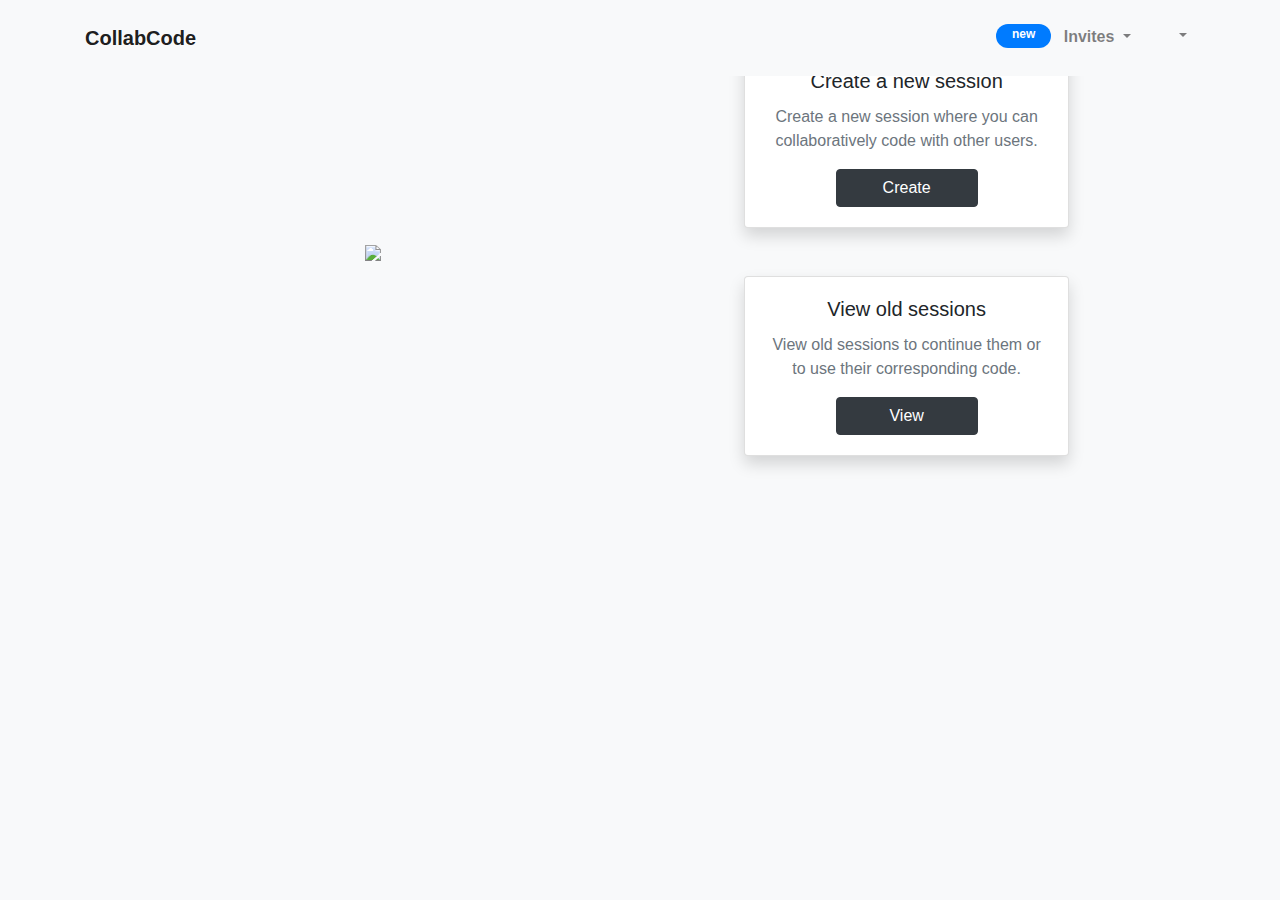
==== src/main/resources/templates/dashboard.html @ 6962b436 "Firebase linked." ====
<!DOCTYPE html>
<html lang="en" xmlns:th="http://www.thymeleaf.org">
<head>
    <meta charset="UTF-8">
    <meta name="_csrf" content="${_csrf.token}"/>
    <meta name="_csrf_header" content="${_csrf.headerName}"/>

    <title>CollabCode</title>

    <!-- Bootstrap -->
    <link rel="stylesheet" href="https://stackpath.bootstrapcdn.com/bootstrap/4.4.1/css/bootstrap.min.css" integrity="sha384-Vkoo8x4CGsO3+Hhxv8T/Q5PaXtkKtu6ug5TOeNV6gBiFeWPGFN9MuhOf23Q9Ifjh" crossorigin="anonymous"/>
    <script src="https://code.jquery.com/jquery-3.4.1.js" integrity="sha256-WpOohJOqMqqyKL9FccASB9O0KwACQJpFTUBLTYOVvVU=" crossorigin="anonymous"></script>
    <script src="https://cdn.jsdelivr.net/npm/popper.js@1.16.0/dist/umd/popper.min.js" integrity="sha384-Q6E9RHvbIyZFJoft+2mJbHaEWldlvI9IOYy5n3zV9zzTtmI3UksdQRVvoxMfooAo" crossorigin="anonymous"></script>
    <script src="https://stackpath.bootstrapcdn.com/bootstrap/4.4.1/js/bootstrap.min.js" integrity="sha384-wfSDF2E50Y2D1uUdj0O3uMBJnjuUD4Ih7YwaYd1iqfktj0Uod8GCExl3Og8ifwB6" crossorigin="anonymous"></script>

    <!-- Fontawesome icons -->
    <link rel="stylesheet" href="https://use.fontawesome.com/releases/v5.7.0/css/all.css" integrity="sha384-lZN37f5QGtY3VHgisS14W3ExzMWZxybE1SJSEsQp9S+oqd12jhcu+A56Ebc1zFSJ" crossorigin="anonymous">

    <link rel="stylesheet" href="css/dashboard.css">
    <script src="js/dashboard.js"></script>
</head>
<body class="bg-light">

<nav class="navbar navbar-expand-sm fixed-top navbar-light bg-light py-3">
    <div class="container">
        <a class="navbar-brand font-weight-bold" href="#">CollabCode</a>

        <button class="navbar-toggler" type="button" data-toggle="collapse" data-target="#navbarSupportedContent" aria-controls="navbarSupportedContent" aria-expanded="false" aria-label="Toggle navigation">
            <span class="navbar-toggler-icon"></span>
        </button>

        <div class="collapse navbar-collapse" id="navbarSupportedContent">
            <ul class="navbar-nav ml-auto">
                <li class="nav-item dropdown mr-4">
                    <a class="nav-link dropdown-toggle font-weight-bold" href="#" id="navbarDropdownNotifications" role="button" data-toggle="dropdown" aria-haspopup="true" aria-expanded="false">
                        <span class="badge badge-pill badge-primary align-middle mr-1 pt-1 pb-2 pl-3 pr-3 mb-1">new</span>
                        <i class="fas fa-envelope mr-1"></i>
                        Invites
                    </a>
                    <div class="dropdown-menu dropdown-menu-right" aria-labelledby="navbarDropdownNotifications">
                        <a class="dropdown-item" href="#">
                            Notification 1
                            <div class="dropdown-divider"></div>
                            <a class="dropdown-item" href="#">
                                Notification 2
                            </a>
                    </div>
                </li>

                <li class="nav-item dropdown">
                    <a class="nav-link dropdown-toggle font-weight-bold" href="#" id="navbarDropdown" role="button" data-toggle="dropdown" aria-haspopup="true" aria-expanded="false">
                        <i class="fas fa-user mr-1"></i>
                        <div class="d-inline" th:text="${first_name}"></div>
                    </a>

                    <div class="dropdown-menu dropdown-menu-right text-center" aria-labelledby="navbarDropdown">
                        <a class="dropdown-item" href="#" data-toggle="modal" data-target="#change_password_modal">
                            Change password
                        </a>
                        <div class="dropdown-divider"></div>
                        <div>
                            <form th:action="@{/logout}" method="POST">
                                <button class="btn btn-outline-dark" type="submit">Logout</button>
                            </form>
                        </div>
                    </div>
                </li>
            </ul>
        </div>

    </div>
</nav>

<div class="container-fluid h-100 pt-5">
    <div class="row h-100 align-items-center">
        <div class="col-5 offset-1 text-center">
            <img class="w-100" src="image/image_peoplecoding.png"/></div>
        <div class="col-5">
            <div class="row">
                <div class="col-8 offset-2">
                    <div class="card text-center shadow">
                        <div class="card-body">
                            <h5 class="card-title">Create a new session</h5>
                            <p class="card-text text-secondary">Create a new session where you can collaboratively code with other users.</p>
                            <a href="/session/new" class="btn btn-dark w-50">Create</a>
                        </div>
                    </div>
                </div>
            </div>
            <div class="row">
                <div class="col-8 offset-2">
                    <div class="card text-center shadow mt-5">
                        <div class="card-body">
                            <h5 class="card-title">View old sessions</h5>
                            <p class="card-text text-secondary">View old sessions to continue them or to use their corresponding code.</p>
                            <a href="#" class="btn btn-dark w-50">View</a>
                        </div>
                    </div>
                </div>
            </div>
        </div>
    </div>
</div>

<!-- Change password section -->
<div class="modal fade" id="change_password_modal" tabindex="-1" role="dialog" aria-labelledby="change_password_title" aria-hidden="true">
    <div class="modal-dialog modal-dialog-centered" role="document">
        <div class="modal-content">
            <div class="modal-header">
                <h5 class="modal-title" id="change_password_title">Change password</h5>
                <button type="button" class="close" data-dismiss="modal" aria-label="Close">
                    <span aria-hidden="true">&times;</span>
                </button>
            </div>
            <div class="modal-body">
                <div class="container-fluid">
                    <div class="row h-100 align-items-center">
                        <div class="col-3 offset-1 text-center">
                            <img class="w-100" src="image/image_securityguard.png"/></div>
                        <div class="col-7 ml-0 pl-0">
                            <div class="form-group input-group shadow-sm">
                                <input id="old_password" type="password" class="form-control" placeholder="Enter old password" required>
                            </div>
                            <div class="form-group input-group shadow-sm">
                                <input id="new_password" type="password" class="form-control" placeholder="Enter new password" required>
                            </div>
                        </div>
                    </div>
                </div>
            </div>
            <div class="modal-footer">
                <button type="button" class="btn btn-secondary" data-dismiss="modal">Close</button>
                <button id="change_password" type="button" class="btn btn-primary">Save changes</button>
            </div>
        </div>
    </div>
</div>

<!-- Wrong password -->
<div class="modal fade" id="incorrect_password_modal" tabindex="-1" role="dialog" aria-labelledby="incorrect_password_title" aria-hidden="true">
    <div class="modal-dialog modal-dialog-centered" role="document">
        <div class="modal-content">
            <div class="modal-header">
                <h5 class="modal-title" id="incorrect_password_title">Incorrect password</h5>
                <button type="button" class="close" data-dismiss="modal" aria-label="Close">
                    <span aria-hidden="true">&times;</span>
                </button>
            </div>
            <div class="modal-body">
                The password you entered is incorrect.
            </div>
            <div class="modal-footer">
                <button type="button" class="btn btn-secondary" data-dismiss="modal">Close</button>
            </div>
        </div>
    </div>
</div>

</body>
</html>
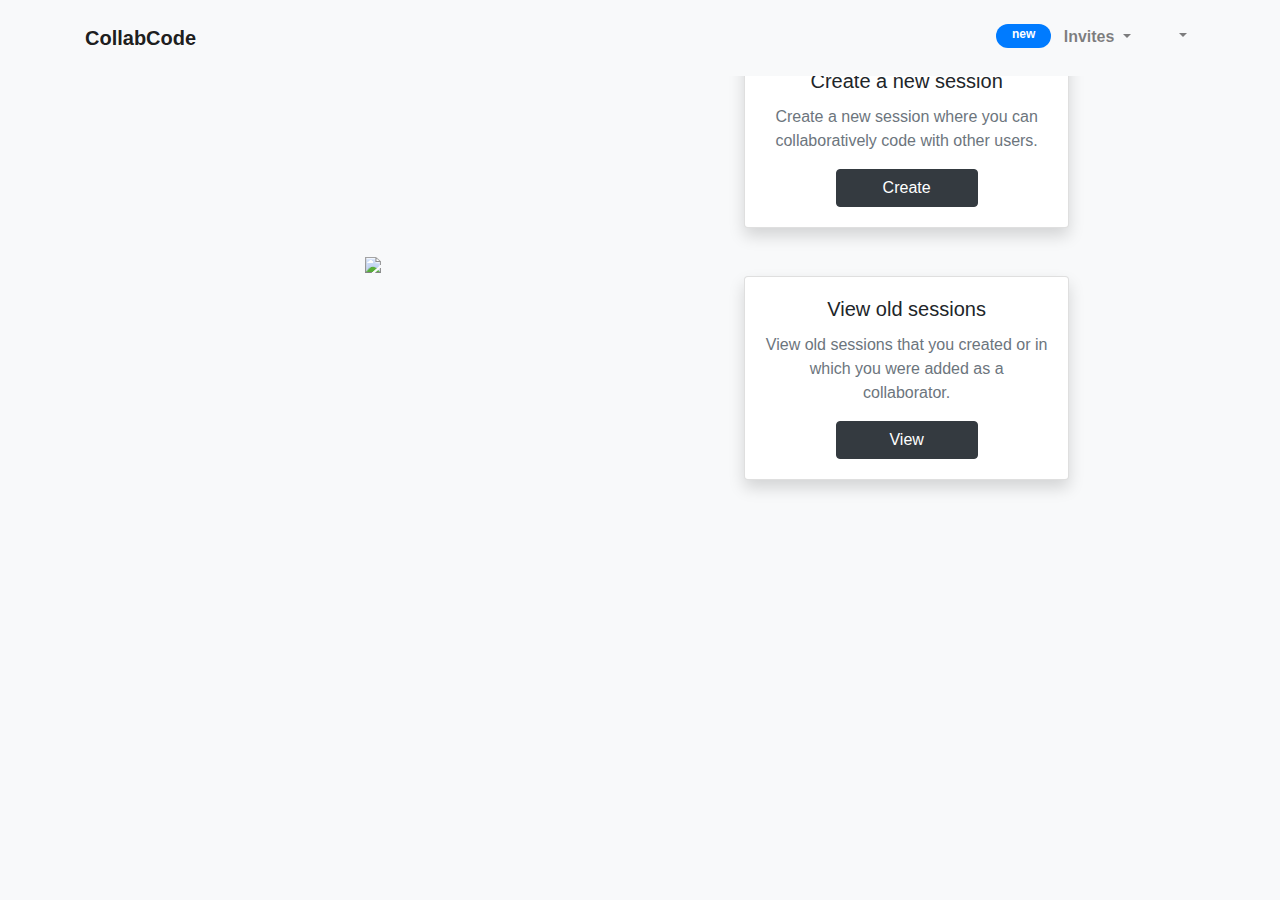
==== commit a6efd8c4: "Live collaborators list update working." ====
--- a/src/main/resources/templates/dashboard.html
+++ b/src/main/resources/templates/dashboard.html
@@ -2,8 +2,6 @@
 <html lang="en" xmlns:th="http://www.thymeleaf.org">
 <head>
     <meta charset="UTF-8">
-    <meta name="_csrf" content="${_csrf.token}"/>
-    <meta name="_csrf_header" content="${_csrf.headerName}"/>
 
     <title>CollabCode</title>
 
@@ -16,8 +14,8 @@
     <!-- Fontawesome icons -->
     <link rel="stylesheet" href="https://use.fontawesome.com/releases/v5.7.0/css/all.css" integrity="sha384-lZN37f5QGtY3VHgisS14W3ExzMWZxybE1SJSEsQp9S+oqd12jhcu+A56Ebc1zFSJ" crossorigin="anonymous">
 
-    <link rel="stylesheet" href="css/dashboard.css">
-    <script src="js/dashboard.js"></script>
+    <link rel="stylesheet" href="/css/dashboard.css">
+    <script src="/js/dashboard.js"></script>
 </head>
 <body class="bg-light">
 
@@ -40,10 +38,11 @@
                     <div class="dropdown-menu dropdown-menu-right" aria-labelledby="navbarDropdownNotifications">
                         <a class="dropdown-item" href="#">
                             Notification 1
-                            <div class="dropdown-divider"></div>
-                            <a class="dropdown-item" href="#">
-                                Notification 2
-                            </a>
+                        </a>
+                        <div class="dropdown-divider"></div>
+                        <a class="dropdown-item" href="#">
+                            Notification 2
+                        </a>
                     </div>
                 </li>
 
@@ -74,7 +73,7 @@
 <div class="container-fluid h-100 pt-5">
     <div class="row h-100 align-items-center">
         <div class="col-5 offset-1 text-center">
-            <img class="w-100" src="image/image_peoplecoding.png"/></div>
+            <img class="w-100" src="/image/image_peoplecoding.png"/></div>
         <div class="col-5">
             <div class="row">
                 <div class="col-8 offset-2">
@@ -82,7 +81,7 @@
                         <div class="card-body">
                             <h5 class="card-title">Create a new session</h5>
                             <p class="card-text text-secondary">Create a new session where you can collaboratively code with other users.</p>
-                            <a href="/session/new" class="btn btn-dark w-50">Create</a>
+                            <a href="#" data-toggle="modal" data-target="#new_session_modal" class="btn btn-dark w-50">Create</a>
                         </div>
                     </div>
                 </div>
@@ -92,8 +91,8 @@
                     <div class="card text-center shadow mt-5">
                         <div class="card-body">
                             <h5 class="card-title">View old sessions</h5>
-                            <p class="card-text text-secondary">View old sessions to continue them or to use their corresponding code.</p>
-                            <a href="#" class="btn btn-dark w-50">View</a>
+                            <p class="card-text text-secondary">View old sessions that you created or in which you were added as a collaborator.</p>
+                            <a href="/sessions" class="btn btn-dark w-50">View</a>
                         </div>
                     </div>
                 </div>
@@ -156,5 +155,37 @@
     </div>
 </div>
 
+<!-- New session -->
+<div class="modal fade" id="new_session_modal" tabindex="-1" role="dialog" aria-labelledby="new_session_title" aria-hidden="true">
+    <div class="modal-dialog modal-dialog-centered" role="document">
+        <div class="modal-content">
+            <div class="modal-header">
+                <h5 class="modal-title" id="new_session_title">Create new session</h5>
+                <button type="button" class="close" data-dismiss="modal" aria-label="Close">
+                    <span aria-hidden="true">&times;</span>
+                </button>
+            </div>
+            <div class="modal-body">
+                <form id="new_session_form" action="/session/new" method="post">
+                    <div class="container">
+                        <div class="form-group row">
+                            <label for="session_name" class="col-5">
+                                Enter session name:
+                            </label>
+                            <div class="col-7">
+                                <input type="text" class="form-control" id="session_name" name="session_name" required>
+                            </div>
+                        </div>
+                    </div>
+                </form>
+            </div>
+            <div class="modal-footer">
+                <button type="button" class="btn btn-secondary" data-dismiss="modal">Close</button>
+                <button id="create_new_session" type="submit" form="new_session_form" class="btn btn-primary">Create</button>
+            </div>
+        </div>
+    </div>
+</div>
+
 </body>
 </html>